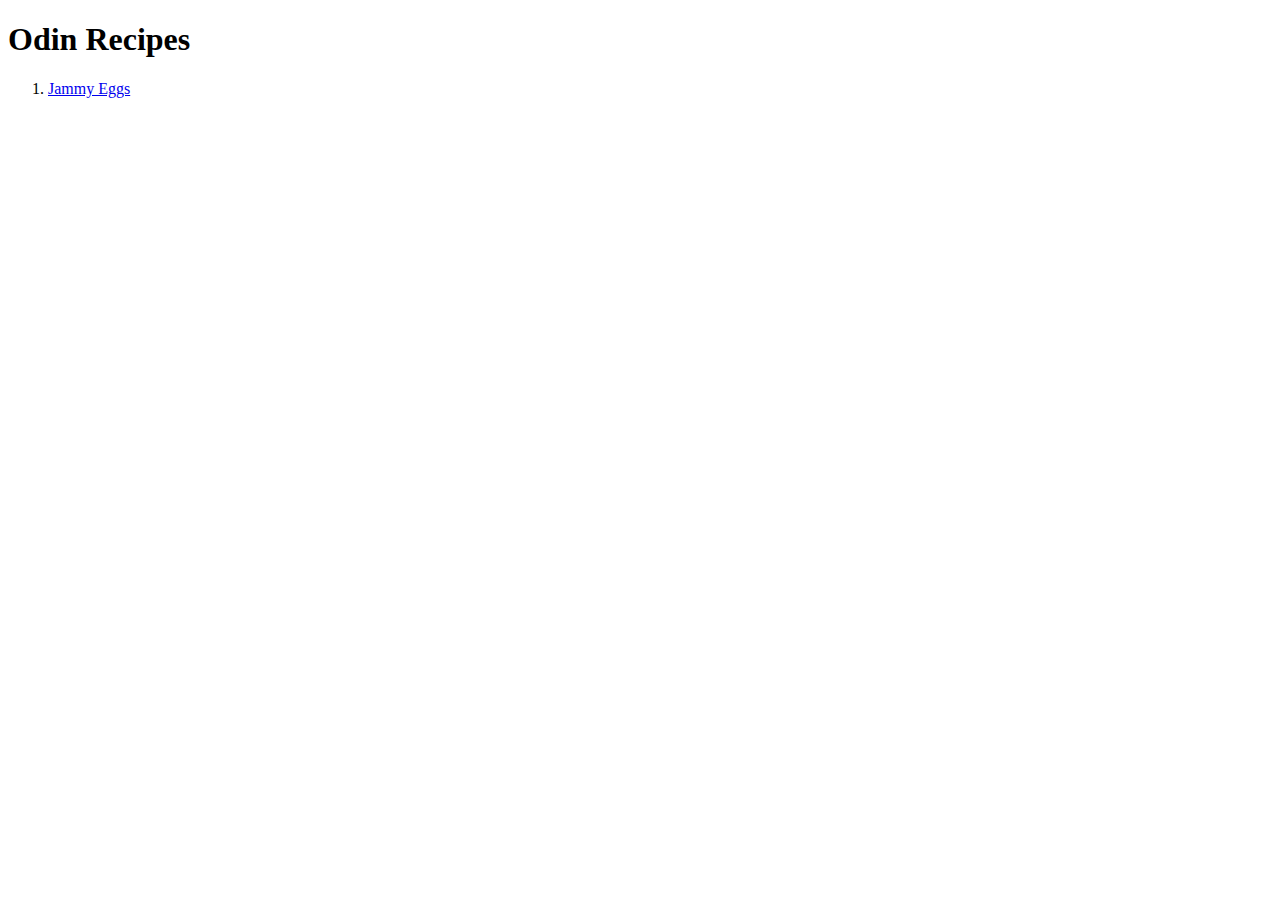
==== index.html @ f2bd6d10 "Add relevant images, directories, and HTML files" ====
<!DOCTYPE html>
<html lang="en">
<head>
    <meta charset="UTF-8">
    <meta http-equiv="X-UA-Compatible" content="IE=edge">
    <meta name="viewport" content="width=device-width, initial-scale=1.0">
    <title>Project: Recipes</title>
</head>
<body>
    <h1>Odin Recipes</h1>
    <ol>
        <li>
            <a href="./recipes/jammy-eggs.html">Jammy Eggs</a>
        </li>
    </ol>
</body>
</html>
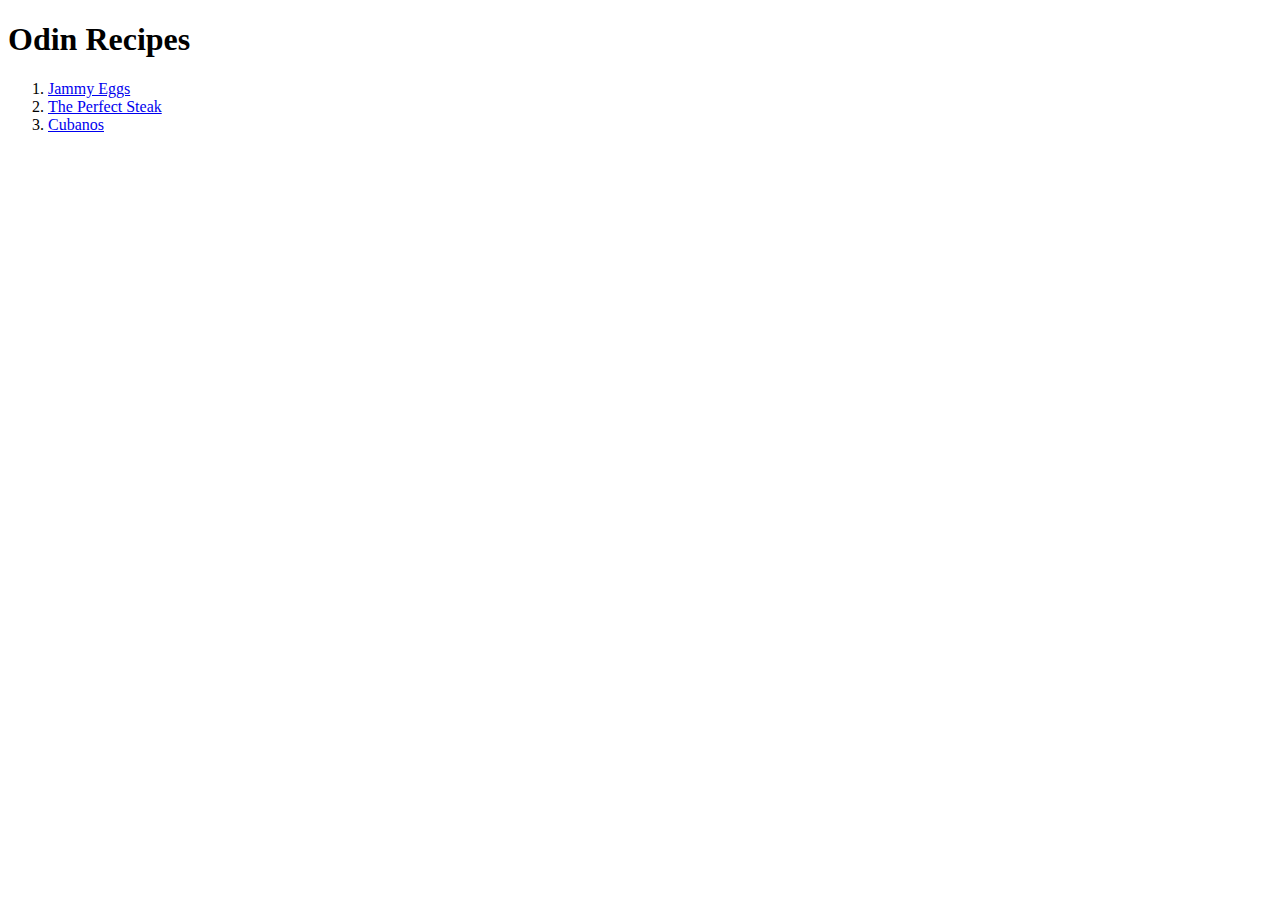
==== commit 32cbc7bd: "Add links to additional HTML files" ====
--- a/index.html
+++ b/index.html
@@ -12,6 +12,12 @@
         <li>
             <a href="./recipes/jammy-eggs.html">Jammy Eggs</a>
         </li>
+        <li>
+            <a href="./recipes/the-perfect-steak.html">The Perfect Steak</a>
+        </li>
+        <li>
+            <a href="./recipes/cubanos.html">Cubanos</a>
+        </li>
     </ol>
 </body>
 </html>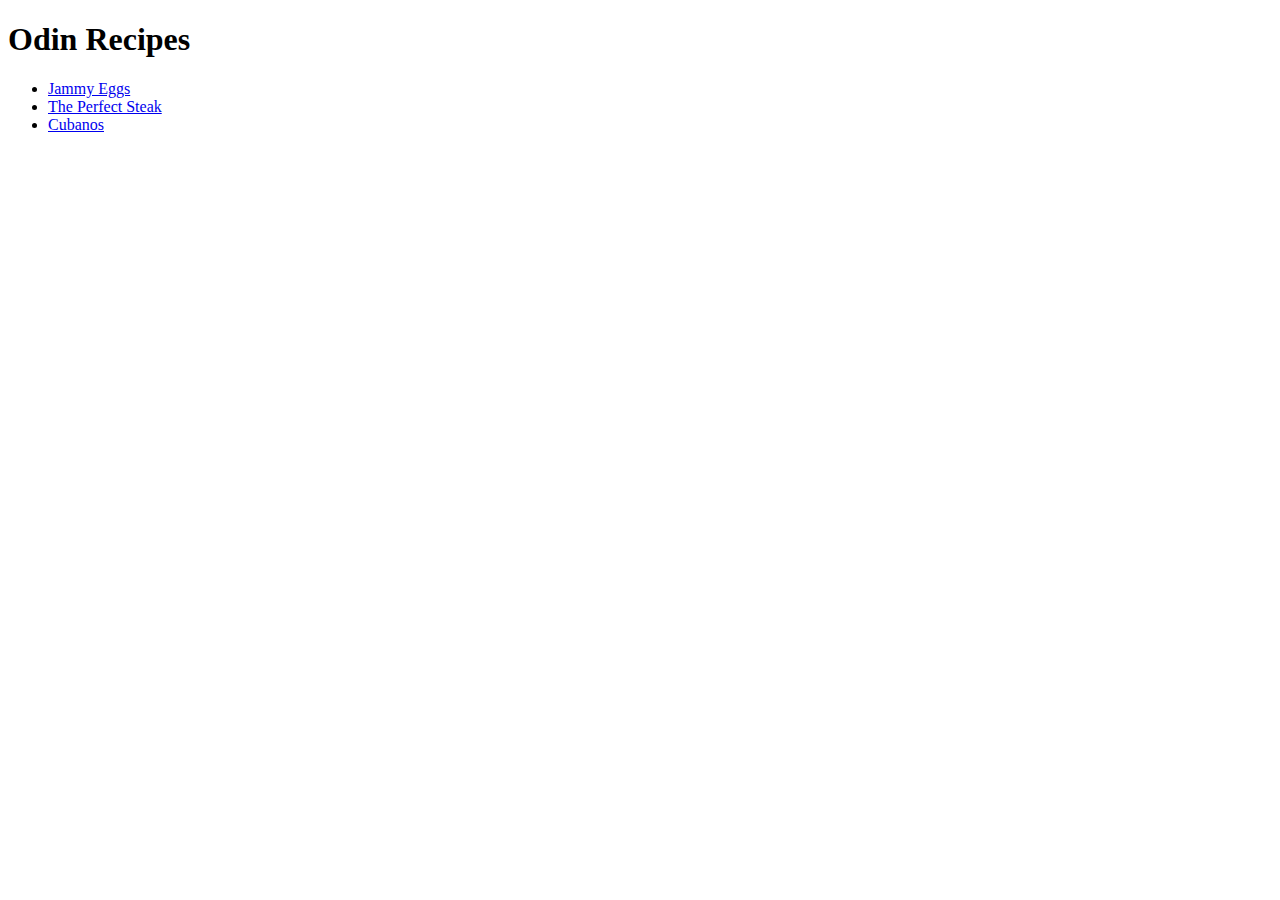
==== commit f2e8142e: "Update unordered list" ====
--- a/index.html
+++ b/index.html
@@ -8,7 +8,7 @@
 </head>
 <body>
     <h1>Odin Recipes</h1>
-    <ol>
+    <ul>
         <li>
             <a href="./recipes/jammy-eggs.html">Jammy Eggs</a>
         </li>
@@ -18,6 +18,6 @@
         <li>
             <a href="./recipes/cubanos.html">Cubanos</a>
         </li>
-    </ol>
+    </ul>
 </body>
 </html>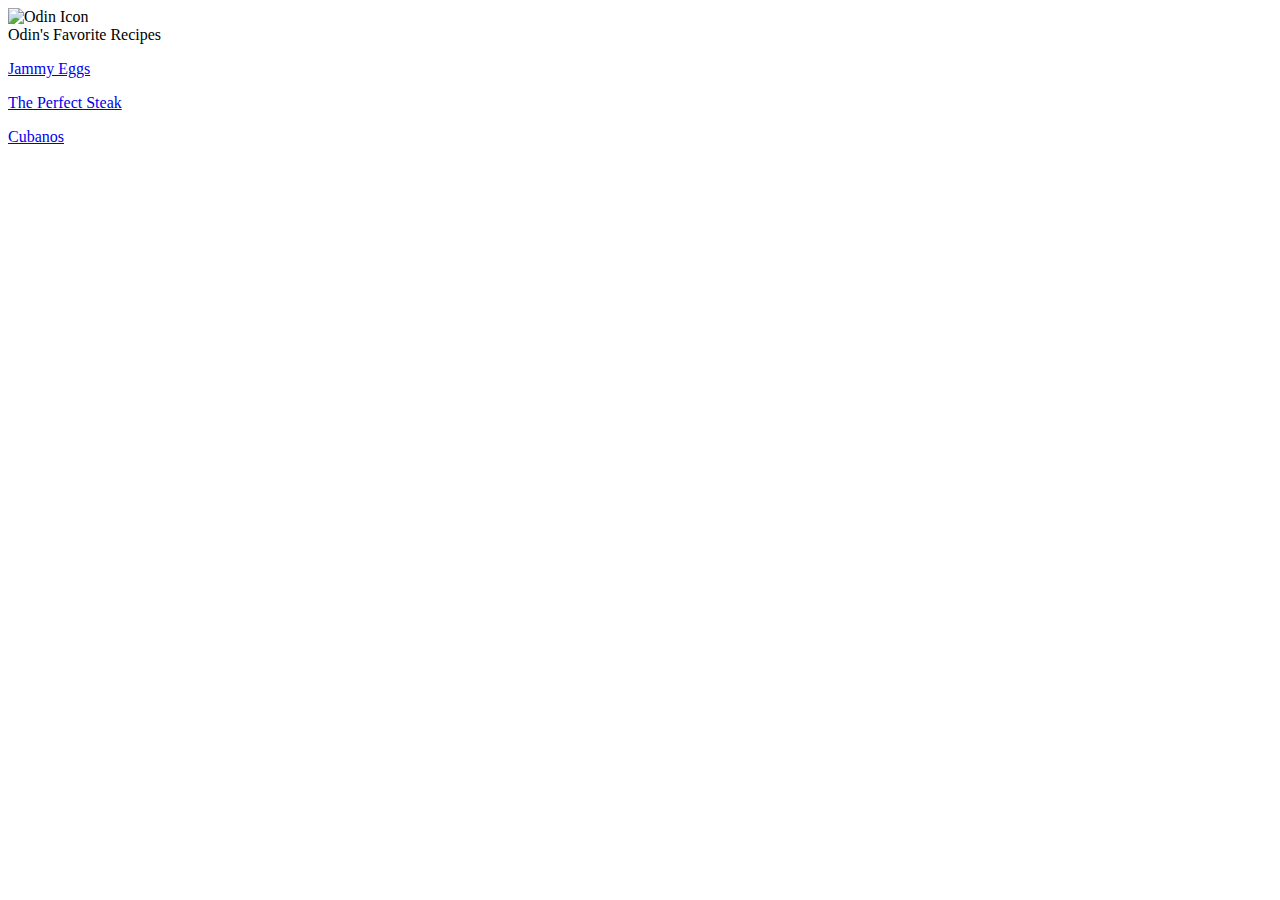
==== commit e08ad48a: "Add Odin logo and nav bar" ====
--- a/index.html
+++ b/index.html
@@ -5,19 +5,21 @@
     <meta http-equiv="X-UA-Compatible" content="IE=edge">
     <meta name="viewport" content="width=device-width, initial-scale=1.0">
     <title>Project: Recipes</title>
+    <link rel="stylesheet" href="style.css"> 
 </head>
 <body>
-    <h1>Odin Recipes</h1>
-    <ul>
-        <li>
-            <a href="./recipes/jammy-eggs.html">Jammy Eggs</a>
-        </li>
-        <li>
-            <a href="./recipes/the-perfect-steak.html">The Perfect Steak</a>
-        </li>
-        <li>
-            <a href="./recipes/cubanos.html">Cubanos</a>
-        </li>
-    </ul>
+   
+        <div class="odin">
+            <img src="./img/odin-icon.svg" width=100px alt="Odin Icon"> 
+        </div>
+        <div class="odin-second">
+            Odin's Favorite Recipes
+            <nav class="welcome-bar">
+                <p><a href="./recipes/jammy-eggs.html">Jammy Eggs</a></p>
+                <p><a href="./recipes/the-perfect-steak.html">The Perfect Steak</a></p>
+                <p><a href="./recipes/cubanos.html">Cubanos</a></p>
+            </nav>
+       
+        
 </body>
 </html>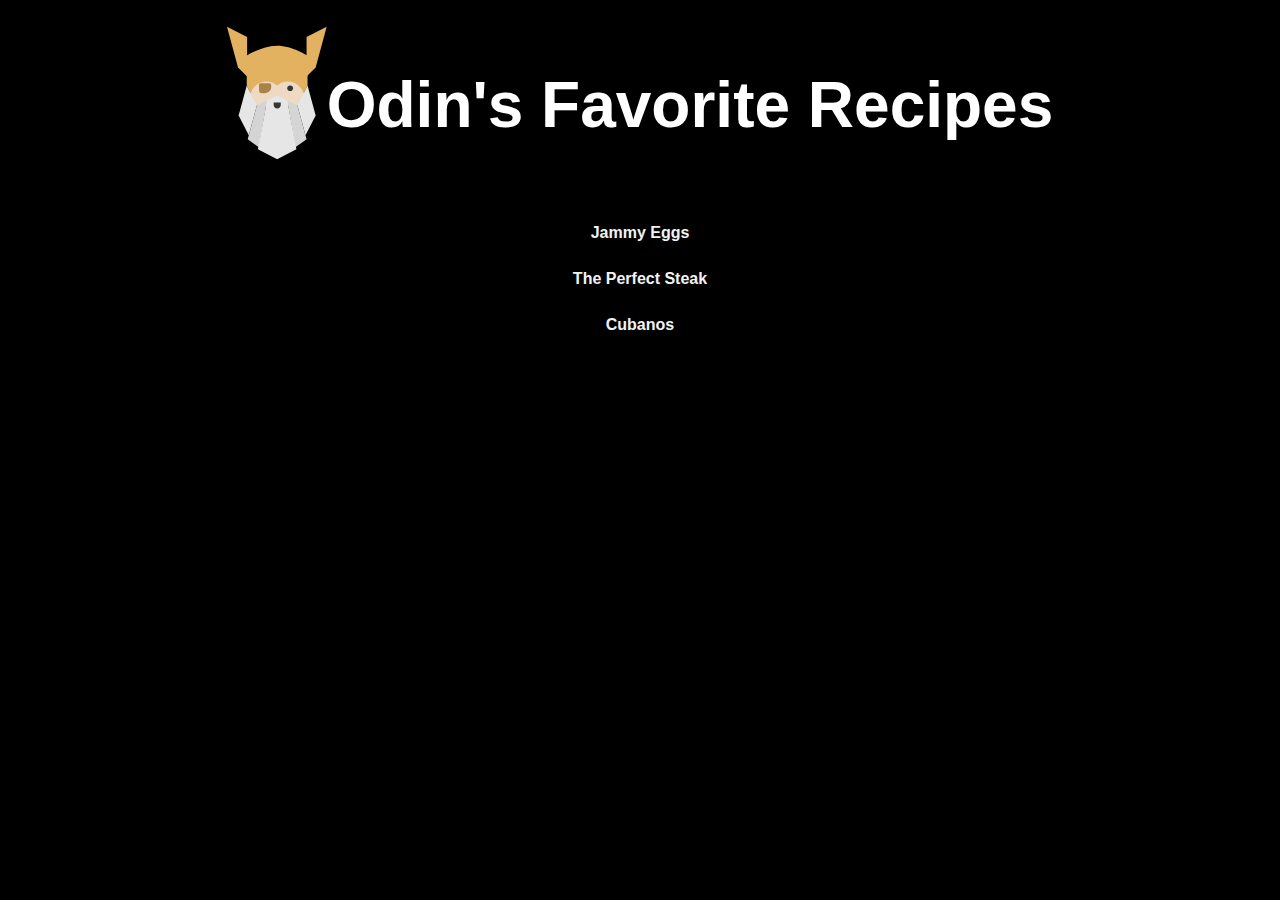
==== commit 07e69406: "Add nav bar and header" ====
--- a/index.html
+++ b/index.html
@@ -8,17 +8,19 @@
     <link rel="stylesheet" href="style.css"> 
 </head>
 <body>
-   
-        <div class="odin">
-            <img src="./img/odin-icon.svg" width=100px alt="Odin Icon"> 
+   <div class="header">
+        <div class="logo">
+            <img src="./img/odin-icon.svg" width="100px" alt="Odin Icon">
         </div>
-        <div class="odin-second">
-            Odin's Favorite Recipes
-            <nav class="welcome-bar">
-                <p><a href="./recipes/jammy-eggs.html">Jammy Eggs</a></p>
-                <p><a href="./recipes/the-perfect-steak.html">The Perfect Steak</a></p>
-                <p><a href="./recipes/cubanos.html">Cubanos</a></p>
-            </nav>
+        <div class="banner">
+            <h1>Odin's Favorite Recipes</h1>
+        </div>
+   </div>
+            <div class="topnav">
+                <a href="./recipes/jammy-eggs.html">Jammy Eggs</a>
+                <a href="./recipes/the-perfect-steak.html">The Perfect Steak</a>
+                <a href="./recipes/cubanos.html">Cubanos</a>
+            </div>
        
         
 </body>
--- a/style.css
+++ b/style.css
@@ -0,0 +1,44 @@
+/* style.css for odin-recipes */
+
+.header {
+    /* border:2px solid red; */
+    justify-content: center;
+    align-content: center;
+    text-align: center;
+    margin: 25px;
+    display: flex;  
+}
+
+.banner {
+    font-size: 32px;
+    font-family: Arial, Helvetica, sans-serif;   
+}
+
+body {
+    background-color: black;
+    color: white;
+}
+
+/* Style the top navigation bar */
+.topnav {
+    overflow: hidden;
+    background-color: black;
+  }
+  
+  /* Style the topnav links */
+  .topnav a {
+    float: none;
+    display: block;
+    color: #f2f2f2;
+    text-align: center;
+    padding: 14px 16px;
+    text-decoration: none;
+    font-size: 16px;
+    font-family: Arial, Helvetica, sans-serif;
+    font-weight: bold;
+  }
+  
+  /* Change color on hover */
+  .topnav a:hover {
+    background-color: #ddd;
+    color: black;
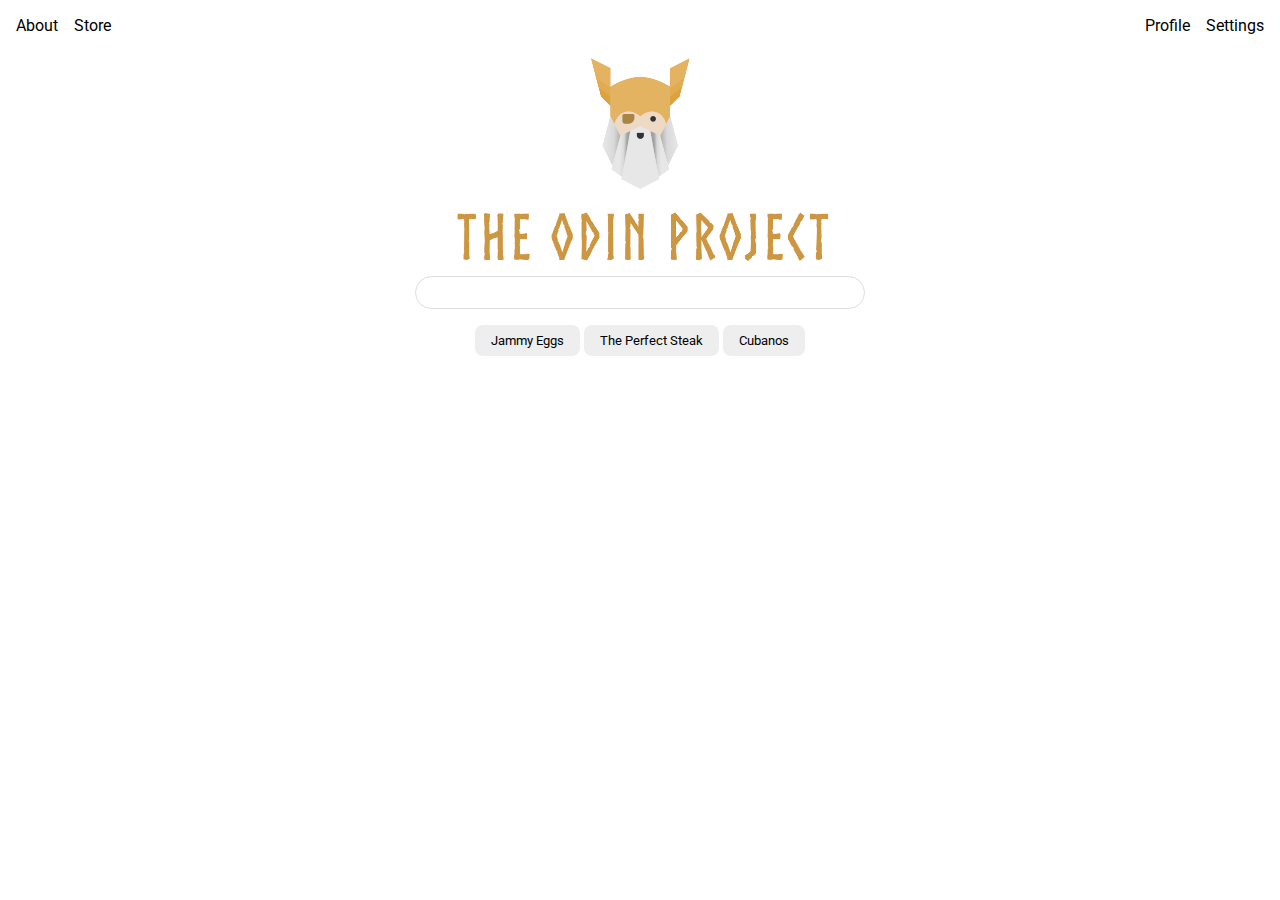
==== commit ef3e54a1: "Add design improvements to home page" ====
--- a/index.html
+++ b/index.html
@@ -8,20 +8,26 @@
     <link rel="stylesheet" href="style.css"> 
 </head>
 <body>
-   <div class="header">
-        <div class="logo">
-            <img src="./img/odin-icon.svg" width="100px" alt="Odin Icon">
-        </div>
-        <div class="banner">
-            <h1>Odin's Favorite Recipes</h1>
-        </div>
-   </div>
-            <div class="topnav">
-                <a href="./recipes/jammy-eggs.html">Jammy Eggs</a>
-                <a href="./recipes/the-perfect-steak.html">The Perfect Steak</a>
-                <a href="./recipes/cubanos.html">Cubanos</a>
-            </div>
-       
-        
-</body>
+    <div class="header">
+      <ul class="left-links">
+        <li><a href="https://www.instagram.com/moochogusto/">About</a></li>
+        <li><a href="https://gprivate.com/5zn15">Store</a></li>
+      </ul>
+      <ul class="right-links">
+        <li><a href="https://en.wikipedia.org/wiki/Odin">Profile</a></li>
+        <li><a href=https://youtu.be/qbJ0ZFSv7ic>Settings</a></li>
+      </ul>
+    </div>
+    <div class="content">
+      <img src="./img/logo.png" alt="">
+      <div class="input">
+        <input type="text">
+      </div>
+      <div class="buttons">
+        <button><a href="./recipes/jammy-eggs.html">Jammy Eggs</a></button>
+        <button><a href="./recipes/the-perfect-steak.html">The Perfect Steak</a></button>
+        <button><a href="./recipes/cubanos.html">Cubanos</a></button>
+      </div>
+    </div>
+  </body>
 </html>--- a/style.css
+++ b/style.css
@@ -1,44 +1,58 @@
 /* style.css for odin-recipes */
 
-.header {
-    /* border:2px solid red; */
-    justify-content: center;
-    align-content: center;
-    text-align: center;
-    margin: 25px;
-    display: flex;  
+@import url('https://fonts.googleapis.com/css2?family=Roboto:wght@400;700&display=swap');
+
+body {
+  height: 100vh;
+  margin: 0;
+  overflow: hidden;
+  font-family: Roboto, sans-serif;
+  display: flex;
+  flex-direction: column;
 }
 
-.banner {
-    font-size: 32px;
-    font-family: Arial, Helvetica, sans-serif;   
+img {
+  width: 600px;
 }
 
-body {
-    background-color: black;
-    color: white;
+button {
+  font-family: Roboto, sans-serif;
+  border: none;
+  border-radius: 8px;
+  background: #eee;
+  padding: 8px 16px;
 }
 
-/* Style the top navigation bar */
-.topnav {
-    overflow: hidden;
-    background-color: black;
-  }
-  
-  /* Style the topnav links */
-  .topnav a {
-    float: none;
-    display: block;
-    color: #f2f2f2;
-    text-align: center;
-    padding: 14px 16px;
-    text-decoration: none;
-    font-size: 16px;
-    font-family: Arial, Helvetica, sans-serif;
-    font-weight: bold;
-  }
-  
-  /* Change color on hover */
-  .topnav a:hover {
-    background-color: #ddd;
-    color: black;
+input {
+  border: 1px solid #ddd;
+  border-radius: 18px;
+  padding: 8px 24px;
+  width: 400px;
+  margin-bottom: 16px;
+}
+
+.content {
+  display: flex;
+  flex-direction: column;
+  align-items: center;
+  justify-content: center;
+}
+
+a {
+  color: #000;
+  text-decoration: none;
+}
+
+ul {
+  display: flex;
+  list-style: none;
+  margin: 0;
+  padding: 0;
+  gap: 16px;
+}
+
+.header {
+  display: flex;
+  justify-content: space-between;
+  padding: 16px;
+}